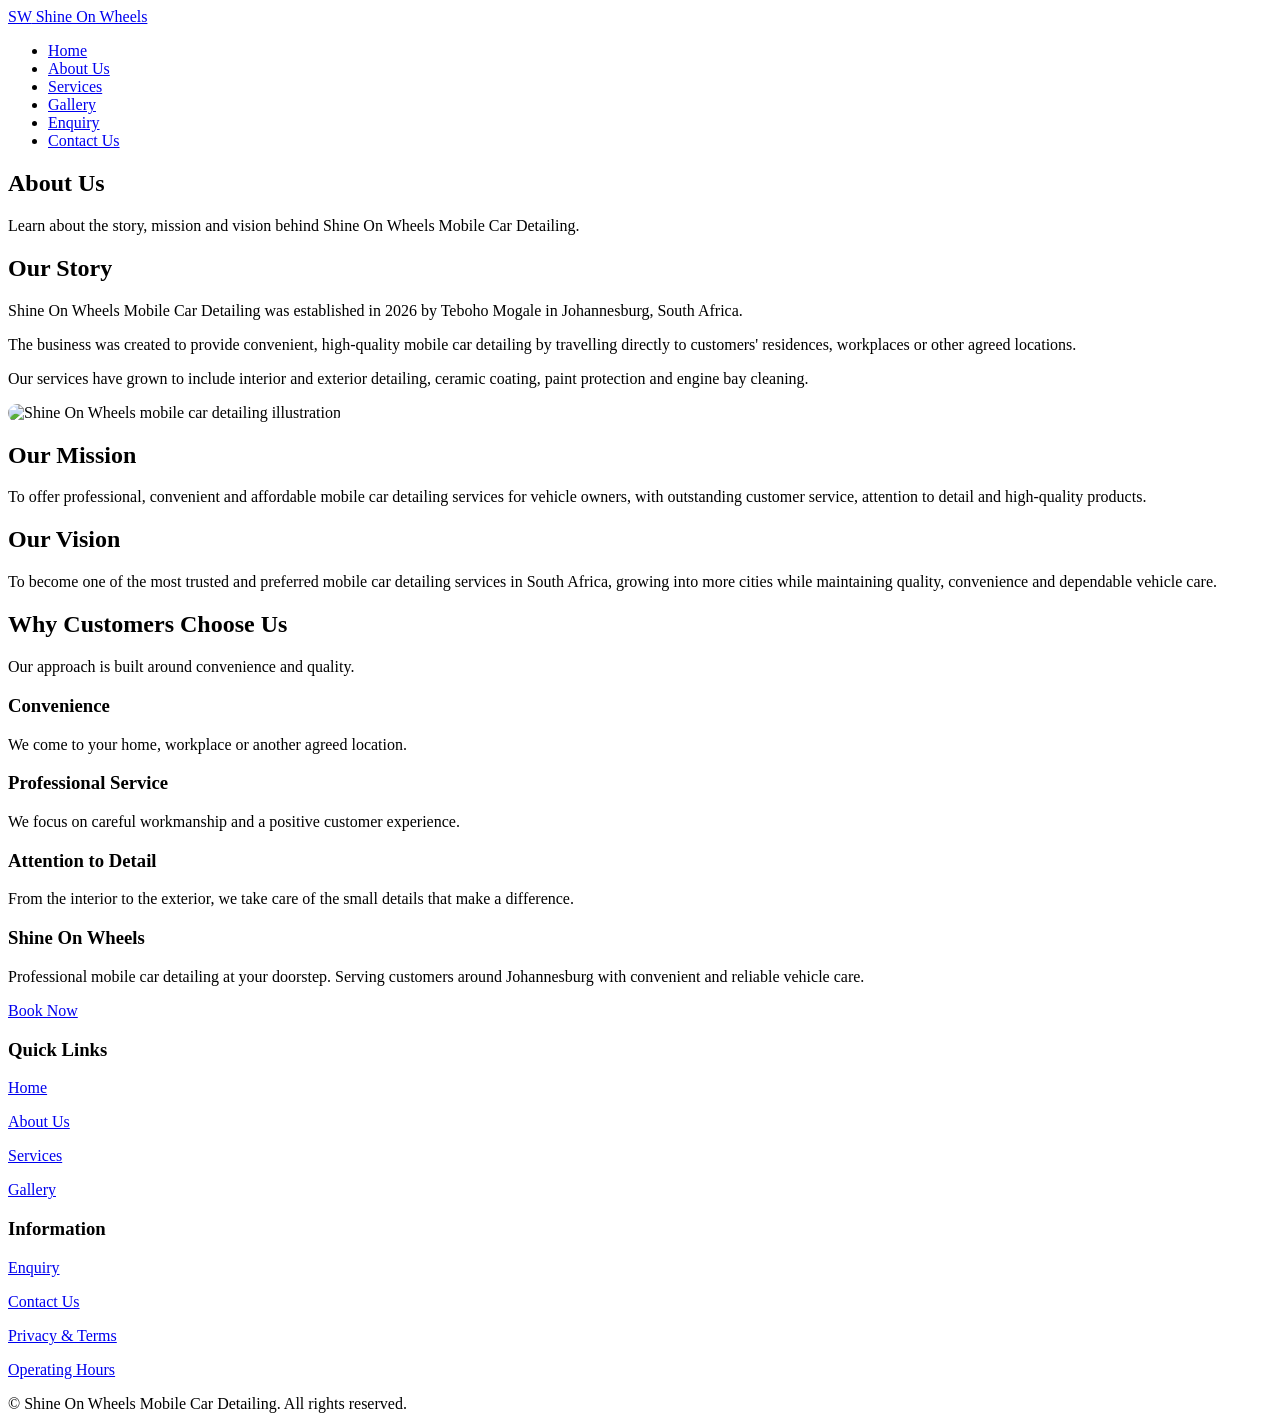
==== aboutus.html @ 9c0e9ab2 "added aboutus.html" ====
<!DOCTYPE html>
<html lang="en">
<head>
  <meta charset="UTF-8">
  <meta name="viewport" content="width=device-width, initial-scale=1.0">
  <meta name="description" content="Shine On Wheels Mobile Car Detailing - professional mobile car detailing in Johannesburg.">
  <title>About Us | Shine On Wheels</title>
  <link rel="stylesheet" href="style.css">
</head>
<body>
<header>
  <div class="container navbar">
    <a class="logo" href="index.html"><span class="logo-mark">SW</span> Shine On Wheels</a>
    <nav aria-label="Main navigation"><ul><li><a class="" href="index.html">Home</a></li>
<li><a class="active" href="aboutus.html">About Us</a></li>
<li><a class="" href="product.html">Services</a></li>
<li><a class="" href="gallery.html">Gallery</a></li>
<li><a class="" href="inquiry.html">Enquiry</a></li>
<li><a class="" href="contact.html">Contact Us</a></li></ul></nav>
  </div>
</header>
<main>

<section class="page-hero"><div class="container"><h1>About Us</h1><p>Learn about the story, mission and vision behind Shine On Wheels Mobile Car Detailing.</p></div></section>
<section class="section">
  <div class="container grid-2">
    <div>
      <h2>Our Story</h2>
      <p>Shine On Wheels Mobile Car Detailing was established in 2026 by Teboho Mogale in Johannesburg, South Africa.</p>
      <p>The business was created to provide convenient, high-quality mobile car detailing by travelling directly to customers' residences, workplaces or other agreed locations.</p>
      <p>Our services have grown to include interior and exterior detailing, ceramic coating, paint protection and engine bay cleaning.</p>
    </div>
    <div>
      <img src="" alt="Shine On Wheels mobile car detailing illustration" style="border-radius:12px">
    </div>
  </div>
</section>
<section class="section alt">
  <div class="container grid-2">
    <article class="card">
      <h2>Our Mission</h2>
      <p>To offer professional, convenient and affordable mobile car detailing services for vehicle owners, with outstanding customer service, attention to detail and high-quality products.</p>
    </article>
    <article class="card">
      <h2>Our Vision</h2>
      <p>To become one of the most trusted and preferred mobile car detailing services in South Africa, growing into more cities while maintaining quality, convenience and dependable vehicle care.</p>
    </article>
  </div>
</section>
<section class="section">
  <div class="container">
    <div class="section-title"><h2>Why Customers Choose Us</h2><p>Our approach is built around convenience and quality.</p></div>
    <div class="grid">
      <article class="card"><h3>Convenience</h3><p>We come to your home, workplace or another agreed location.</p></article>
      <article class="card"><h3>Professional Service</h3><p>We focus on careful workmanship and a positive customer experience.</p></article>
      <article class="card"><h3>Attention to Detail</h3><p>From the interior to the exterior, we take care of the small details that make a difference.</p></article>
    </div>
  </div>
</section>

</main>
<footer>
  <div class="container footer-grid">
    <div>
      <h3>Shine On Wheels</h3>
      <p>Professional mobile car detailing at your doorstep. Serving customers around Johannesburg with convenient and reliable vehicle care.</p>
      <a class="btn" href="inquiry.html">Book Now</a>
    </div>
    <div>
      <h3>Quick Links</h3>
      <p><a href="index.html">Home</a></p>
      <p><a href="aboutus.html">About Us</a></p>
      <p><a href="product.html">Services</a></p>
      <p><a href="gallery.html">Gallery</a></p>
    </div>
    <div>
      <h3>Information</h3>
      <p><a href="inquiry.html">Enquiry</a></p>
      <p><a href="contact.html">Contact Us</a></p>
      <p><a href="legal.html">Privacy & Terms</a></p>
      <p><a href="contact.html">Operating Hours</a></p>
    </div>
  </div>
  <div class="container footer-bottom">&copy; <span id="year"></span> Shine On Wheels Mobile Car Detailing. All rights reserved.</div>
</footer>
<script src="script.js"></script>
</body>
</html>
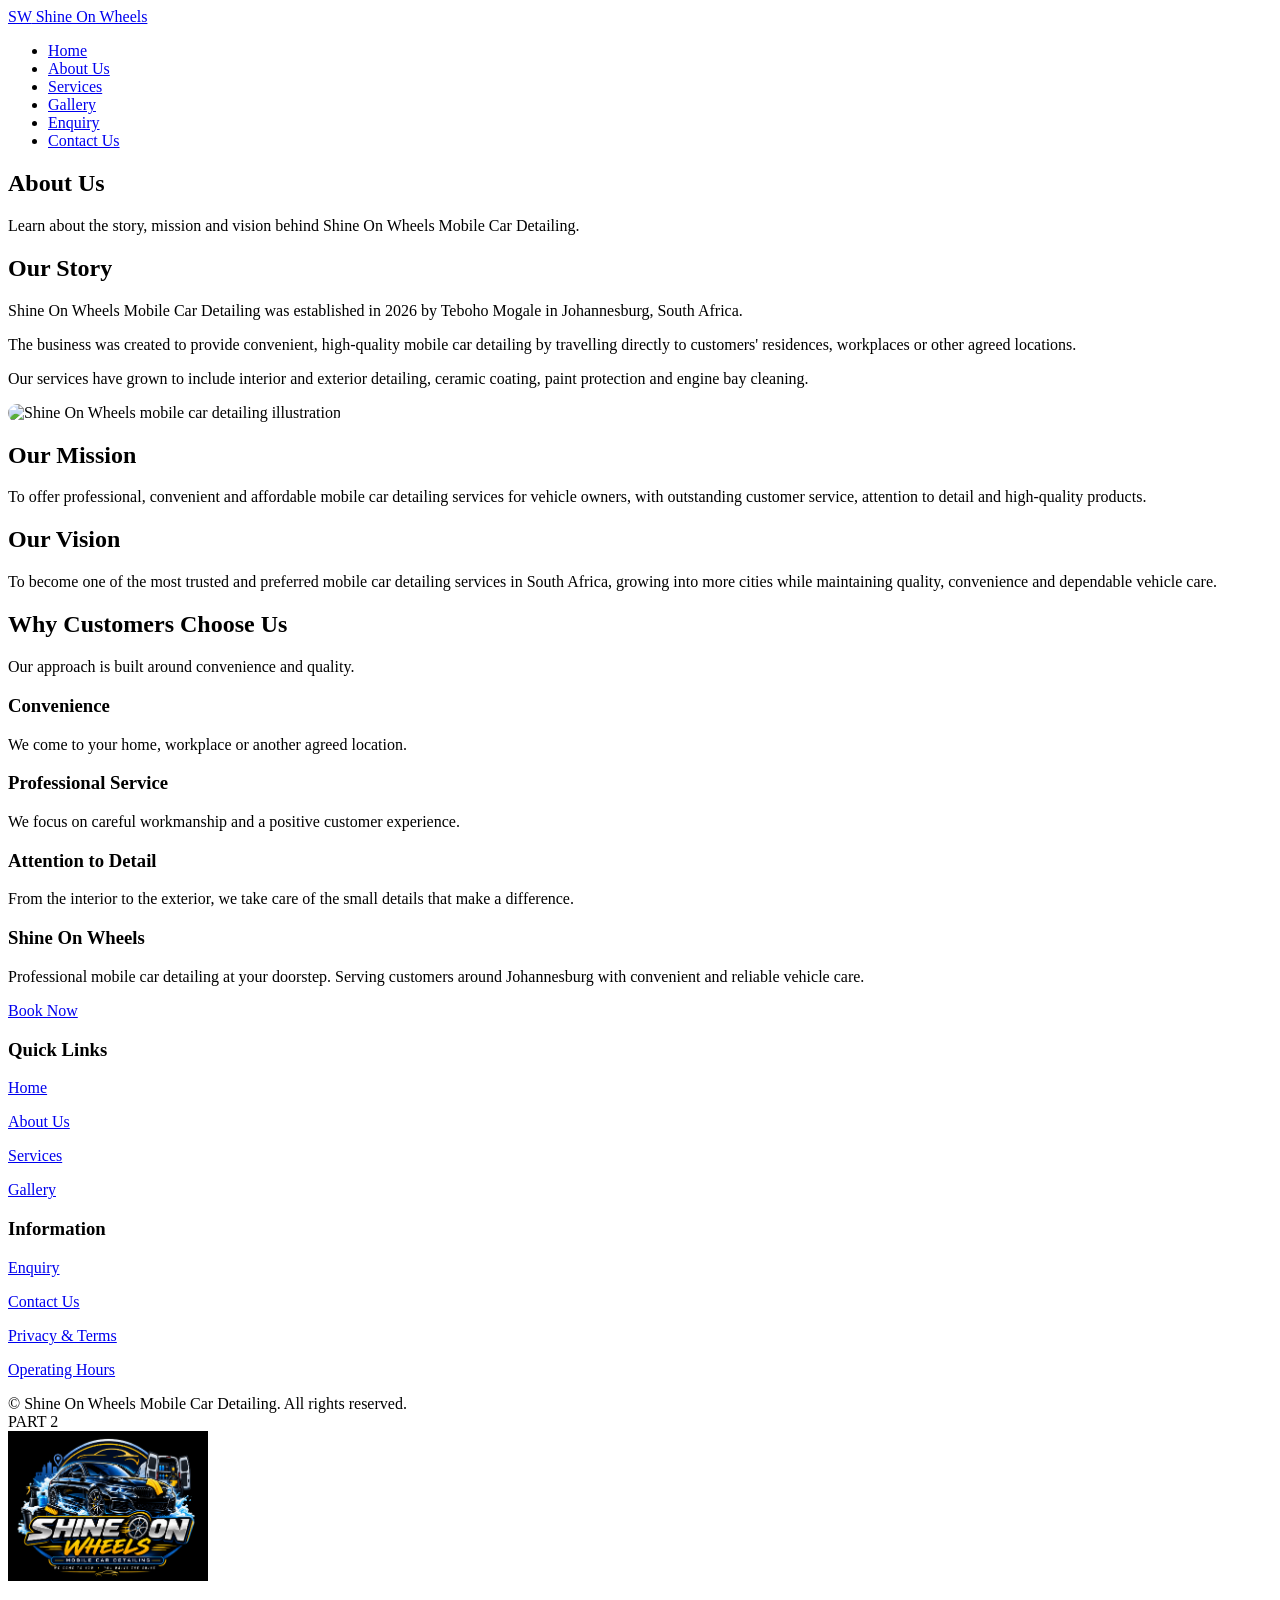
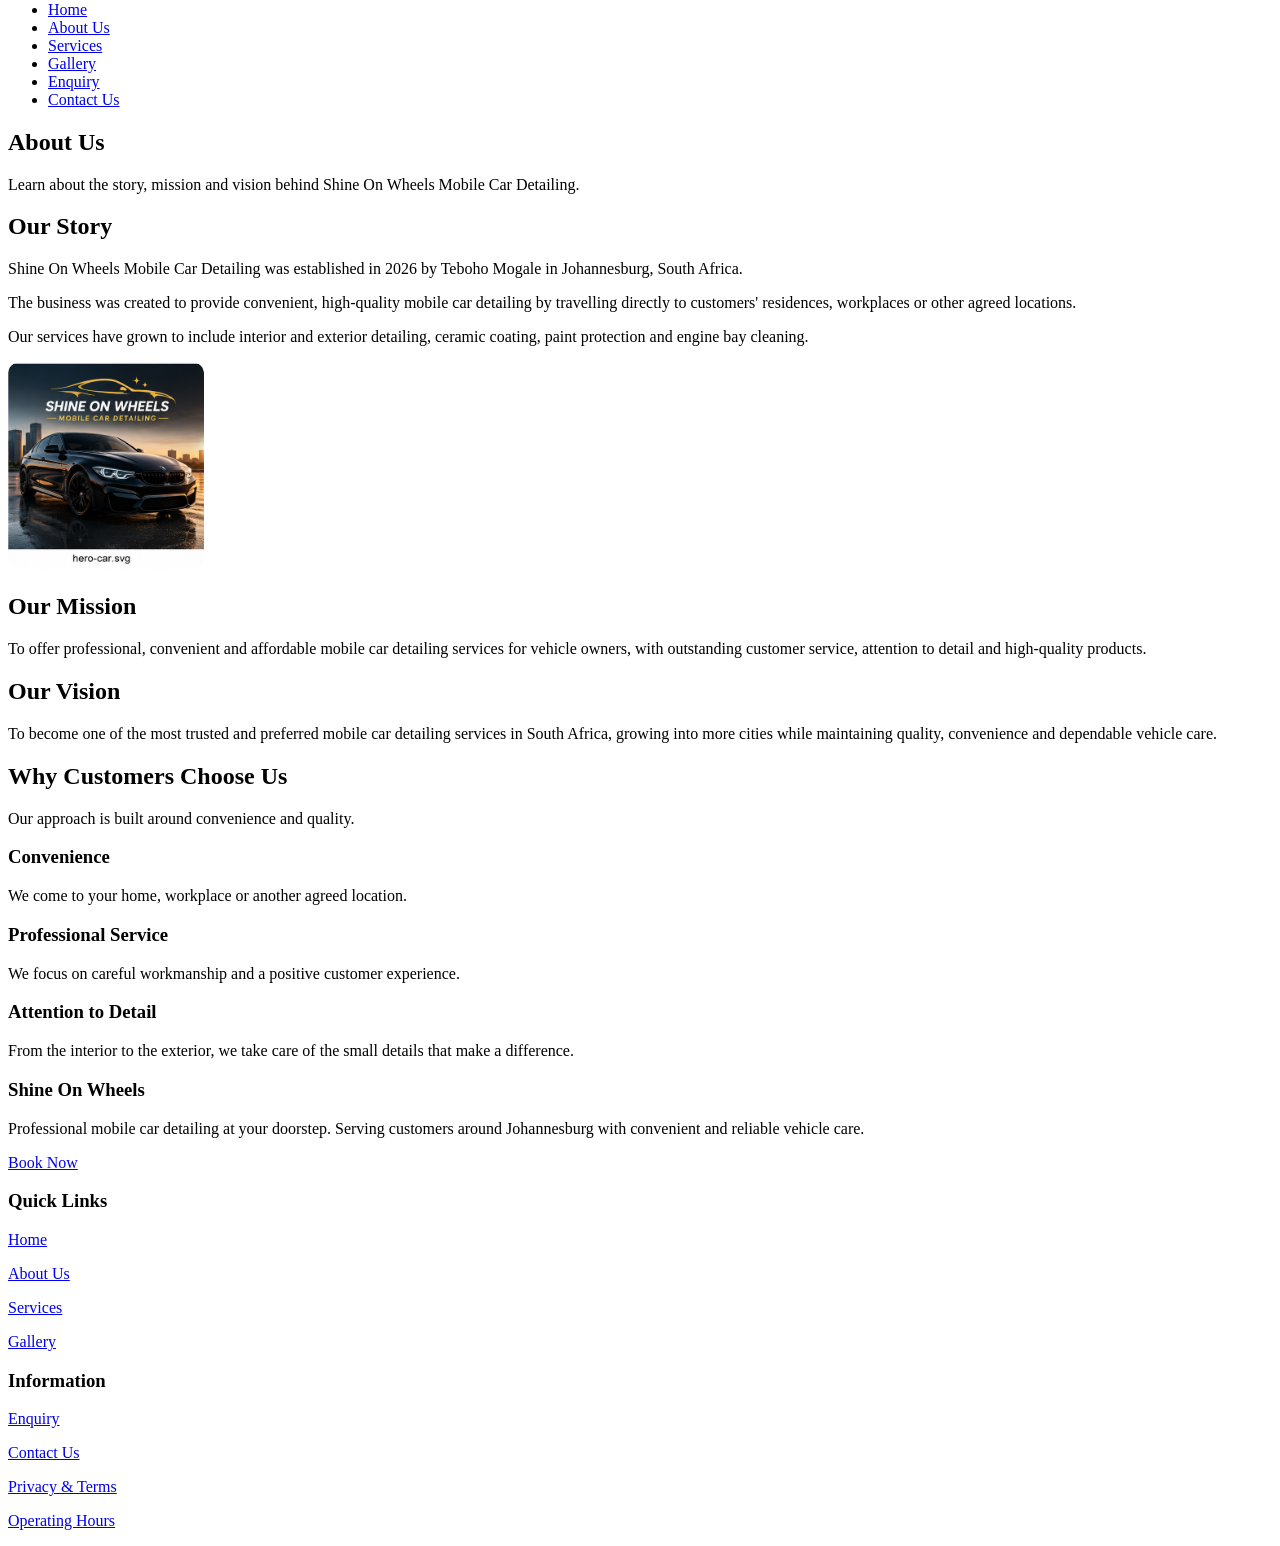
==== commit 971c54ff: "Enhance About Us page with company details Added detailed information about the company, including i" ====
--- a/aboutus.html
+++ b/aboutus.html
@@ -85,4 +85,93 @@
 </footer>
 <script src="script.js"></script>
 </body>
-</html>+</html>
+
+PART 2
+<!DOCTYPE html>
+<html lang="en">
+<head>
+  <meta charset="UTF-8">
+  <meta name="viewport" content="width=device-width, initial-scale=1.0">
+  <meta name="description" content="Shine On Wheels Mobile Car Detailing - professional mobile car detailing in Johannesburg.">
+  <title>About Us | Shine On Wheels</title>
+  <link rel="stylesheet" href="CSS/style.css">
+</head>
+<body>
+<header>
+  <div class="container navbar">
+            <img src="images/LOGO.png" width="200px" height="150px">
+    <nav aria-label="Main navigation"><ul><li><a class="" href="index.html">Home</a></li>
+<li><a class="active" href="aboutus.html">About Us</a></li>
+<li><a class="" href="product.html">Services</a></li>
+<li><a class="" href="gallery.html">Gallery</a></li>
+<li><a class="" href="inquiry.html">Enquiry</a></li>
+<li><a class="" href="contact.html">Contact Us</a></li></ul></nav>
+  </div>
+</header>
+<main>
+
+<section class="page-hero"><div class="container"><h1>About Us</h1><p>Learn about the story, mission and vision behind Shine On Wheels Mobile Car Detailing.</p></div></section>
+<section class="section">
+  <div class="container grid-2">
+    <div>
+      <h2>Our Story</h2>
+      <p>Shine On Wheels Mobile Car Detailing was established in 2026 by Teboho Mogale in Johannesburg, South Africa.</p>
+      <p>The business was created to provide convenient, high-quality mobile car detailing by travelling directly to customers' residences, workplaces or other agreed locations.</p>
+      <p>Our services have grown to include interior and exterior detailing, ceramic coating, paint protection and engine bay cleaning.</p>
+    </div>
+    <div>
+      <img src="images/Hero_full_detail.png" alt="Shine On Wheels mobile car detailing illustration" style="border-radius:12px">
+    </div>
+  </div>
+</section>
+<section class="section alt">
+  <div class="container grid-2">
+    <article class="card">
+      <h2>Our Mission</h2>
+      <p>To offer professional, convenient and affordable mobile car detailing services for vehicle owners, with outstanding customer service, attention to detail and high-quality products.</p>
+    </article>
+    <article class="card">
+      <h2>Our Vision</h2>
+      <p>To become one of the most trusted and preferred mobile car detailing services in South Africa, growing into more cities while maintaining quality, convenience and dependable vehicle care.</p>
+    </article>
+  </div>
+</section>
+<section class="section">
+  <div class="container">
+    <div class="section-title"><h2>Why Customers Choose Us</h2><p>Our approach is built around convenience and quality.</p></div>
+    <div class="grid">
+      <article class="card"><h3>Convenience</h3><p>We come to your home, workplace or another agreed location.</p></article>
+      <article class="card"><h3>Professional Service</h3><p>We focus on careful workmanship and a positive customer experience.</p></article>
+      <article class="card"><h3>Attention to Detail</h3><p>From the interior to the exterior, we take care of the small details that make a difference.</p></article>
+    </div>
+  </div>
+</section>
+
+</main>
+<footer>
+  <div class="container footer-grid">
+    <div>
+      <h3>Shine On Wheels</h3>
+      <p>Professional mobile car detailing at your doorstep. Serving customers around Johannesburg with convenient and reliable vehicle care.</p>
+      <a class="btn" href="inquiry.html">Book Now</a>
+    </div>
+    <div>
+      <h3>Quick Links</h3>
+      <p><a href="index.html">Home</a></p>
+      <p><a href="aboutus.html">About Us</a></p>
+      <p><a href="product.html">Services</a></p>
+      <p><a href="gallery.html">Gallery</a></p>
+    </div>
+    <div>
+      <h3>Information</h3>
+      <p><a href="inquiry.html">Enquiry</a></p>
+      <p><a href="contact.html">Contact Us</a></p>
+      <p><a href="legal.html">Privacy & Terms</a></p>
+      <p><a href="contact.html">Operating Hours</a></p>
+    </div>
+  </div>
+  
+</footer>
+</body>
+</html>
--- a/CSS/style.css
+++ b/CSS/style.css
@@ -0,0 +1 @@
+*
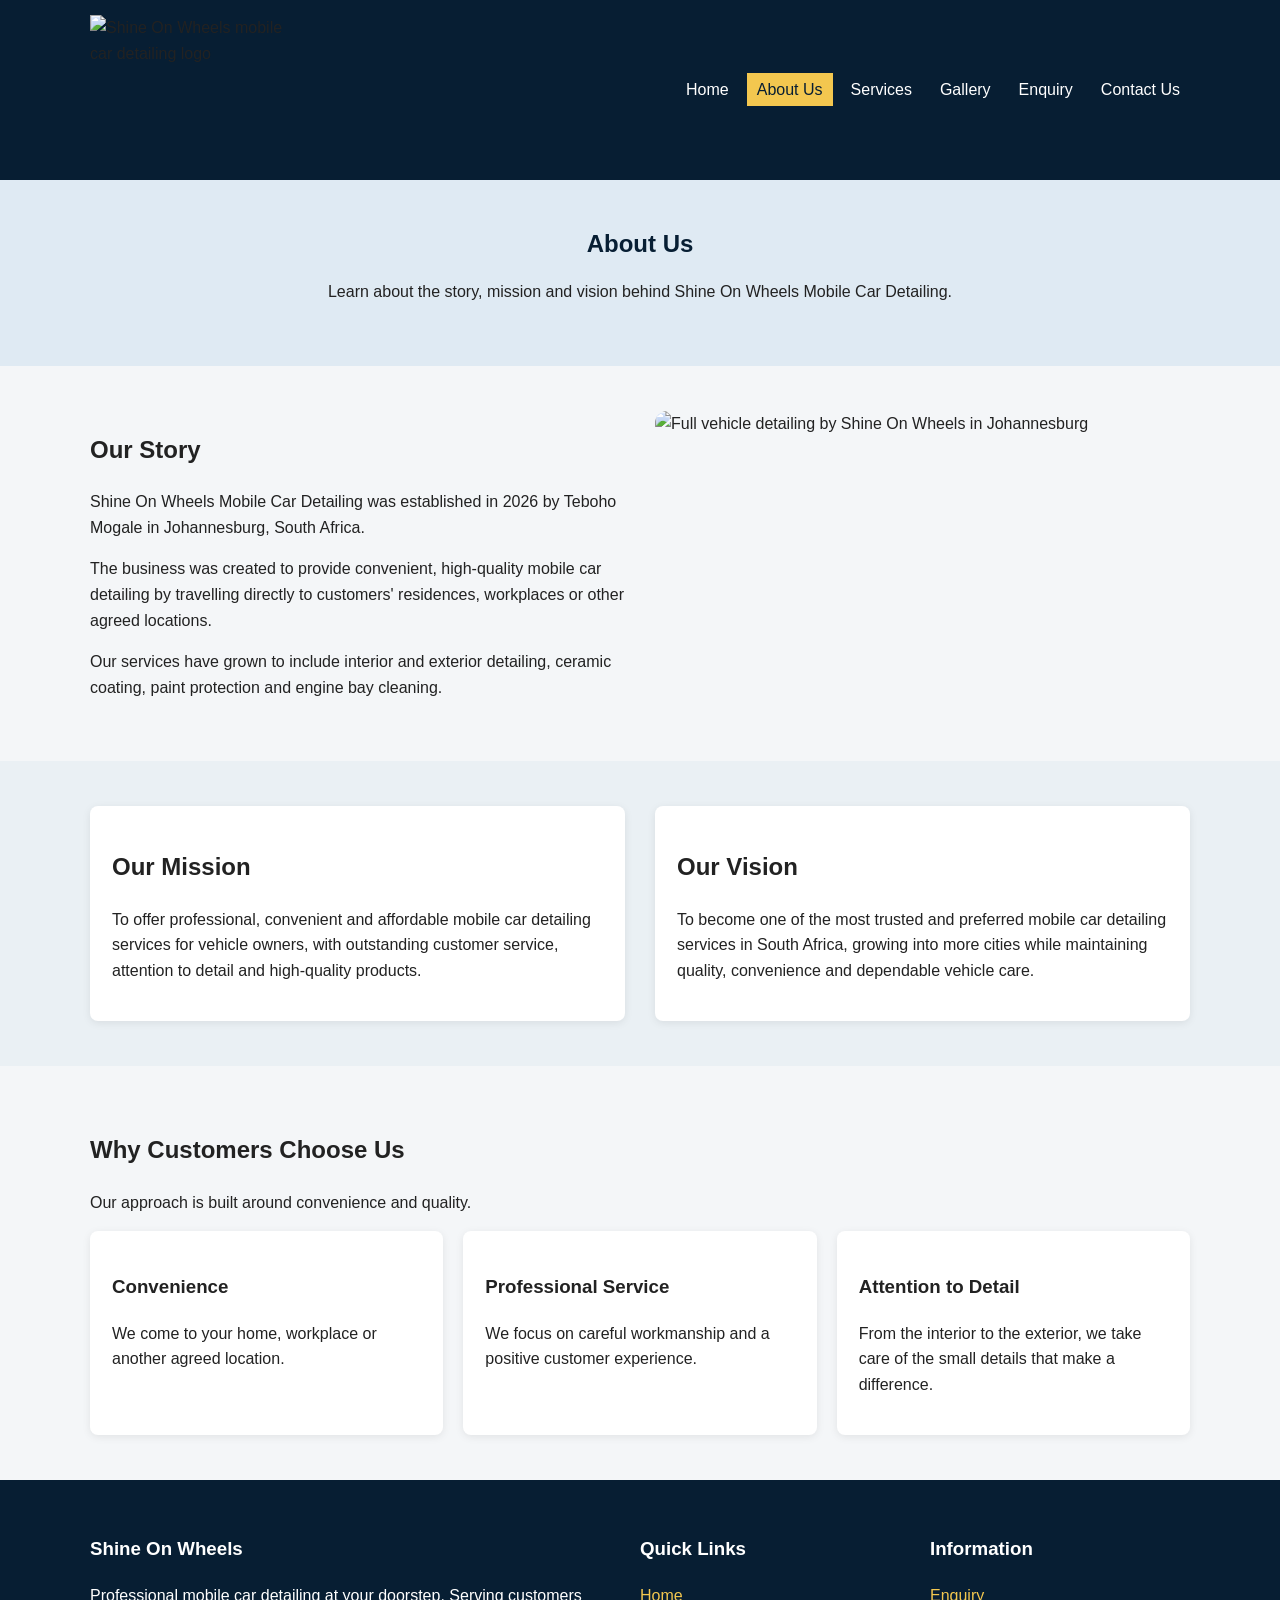
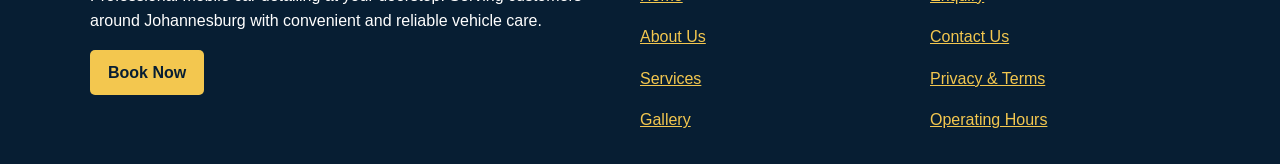
==== commit 7bf21e5a: "Enhance SEO and update images in aboutus.html Updated meta tags for SEO and changed images for bette" ====
--- a/aboutus.html
+++ b/aboutus.html
@@ -3,14 +3,19 @@
 <head>
   <meta charset="UTF-8">
   <meta name="viewport" content="width=device-width, initial-scale=1.0">
-  <meta name="description" content="Shine On Wheels Mobile Car Detailing - professional mobile car detailing in Johannesburg.">
-  <title>About Us | Shine On Wheels</title>
-  <link rel="stylesheet" href="style.css">
+  <meta name="description" content="Learn about Shine On Wheels, a Johannesburg mobile car detailing business offering convenient vehicle care at your home or workplace.">
+  <title>About Shine On Wheels | Mobile Car Detailing Johannesburg</title>
+  <link rel="stylesheet" href="CSS/style.css">
+    <meta name="robots" content="index, follow">
+    <meta property="og:type" content="website">
+    <meta property="og:site_name" content="Shine On Wheels">
+    <meta property="og:title" content="About Shine On Wheels | Mobile Car Detailing Johannesburg">
+    <meta property="og:description" content="Learn about Shine On Wheels, a Johannesburg mobile car detailing business offering convenient vehicle care at your home or workplace.">
 </head>
 <body>
 <header>
   <div class="container navbar">
-    <a class="logo" href="index.html"><span class="logo-mark">SW</span> Shine On Wheels</a>
+            <img src="images/shine-on-wheels-logo.png" width="200px" height="150px" alt="Shine On Wheels mobile car detailing logo">
     <nav aria-label="Main navigation"><ul><li><a class="" href="index.html">Home</a></li>
 <li><a class="active" href="aboutus.html">About Us</a></li>
 <li><a class="" href="product.html">Services</a></li>
@@ -31,97 +36,7 @@
       <p>Our services have grown to include interior and exterior detailing, ceramic coating, paint protection and engine bay cleaning.</p>
     </div>
     <div>
-      <img src="" alt="Shine On Wheels mobile car detailing illustration" style="border-radius:12px">
-    </div>
-  </div>
-</section>
-<section class="section alt">
-  <div class="container grid-2">
-    <article class="card">
-      <h2>Our Mission</h2>
-      <p>To offer professional, convenient and affordable mobile car detailing services for vehicle owners, with outstanding customer service, attention to detail and high-quality products.</p>
-    </article>
-    <article class="card">
-      <h2>Our Vision</h2>
-      <p>To become one of the most trusted and preferred mobile car detailing services in South Africa, growing into more cities while maintaining quality, convenience and dependable vehicle care.</p>
-    </article>
-  </div>
-</section>
-<section class="section">
-  <div class="container">
-    <div class="section-title"><h2>Why Customers Choose Us</h2><p>Our approach is built around convenience and quality.</p></div>
-    <div class="grid">
-      <article class="card"><h3>Convenience</h3><p>We come to your home, workplace or another agreed location.</p></article>
-      <article class="card"><h3>Professional Service</h3><p>We focus on careful workmanship and a positive customer experience.</p></article>
-      <article class="card"><h3>Attention to Detail</h3><p>From the interior to the exterior, we take care of the small details that make a difference.</p></article>
-    </div>
-  </div>
-</section>
-
-</main>
-<footer>
-  <div class="container footer-grid">
-    <div>
-      <h3>Shine On Wheels</h3>
-      <p>Professional mobile car detailing at your doorstep. Serving customers around Johannesburg with convenient and reliable vehicle care.</p>
-      <a class="btn" href="inquiry.html">Book Now</a>
-    </div>
-    <div>
-      <h3>Quick Links</h3>
-      <p><a href="index.html">Home</a></p>
-      <p><a href="aboutus.html">About Us</a></p>
-      <p><a href="product.html">Services</a></p>
-      <p><a href="gallery.html">Gallery</a></p>
-    </div>
-    <div>
-      <h3>Information</h3>
-      <p><a href="inquiry.html">Enquiry</a></p>
-      <p><a href="contact.html">Contact Us</a></p>
-      <p><a href="legal.html">Privacy & Terms</a></p>
-      <p><a href="contact.html">Operating Hours</a></p>
-    </div>
-  </div>
-  <div class="container footer-bottom">&copy; <span id="year"></span> Shine On Wheels Mobile Car Detailing. All rights reserved.</div>
-</footer>
-<script src="script.js"></script>
-</body>
-</html>
-
-PART 2
-<!DOCTYPE html>
-<html lang="en">
-<head>
-  <meta charset="UTF-8">
-  <meta name="viewport" content="width=device-width, initial-scale=1.0">
-  <meta name="description" content="Shine On Wheels Mobile Car Detailing - professional mobile car detailing in Johannesburg.">
-  <title>About Us | Shine On Wheels</title>
-  <link rel="stylesheet" href="CSS/style.css">
-</head>
-<body>
-<header>
-  <div class="container navbar">
-            <img src="images/LOGO.png" width="200px" height="150px">
-    <nav aria-label="Main navigation"><ul><li><a class="" href="index.html">Home</a></li>
-<li><a class="active" href="aboutus.html">About Us</a></li>
-<li><a class="" href="product.html">Services</a></li>
-<li><a class="" href="gallery.html">Gallery</a></li>
-<li><a class="" href="inquiry.html">Enquiry</a></li>
-<li><a class="" href="contact.html">Contact Us</a></li></ul></nav>
-  </div>
-</header>
-<main>
-
-<section class="page-hero"><div class="container"><h1>About Us</h1><p>Learn about the story, mission and vision behind Shine On Wheels Mobile Car Detailing.</p></div></section>
-<section class="section">
-  <div class="container grid-2">
-    <div>
-      <h2>Our Story</h2>
-      <p>Shine On Wheels Mobile Car Detailing was established in 2026 by Teboho Mogale in Johannesburg, South Africa.</p>
-      <p>The business was created to provide convenient, high-quality mobile car detailing by travelling directly to customers' residences, workplaces or other agreed locations.</p>
-      <p>Our services have grown to include interior and exterior detailing, ceramic coating, paint protection and engine bay cleaning.</p>
-    </div>
-    <div>
-      <img src="images/Hero_full_detail.png" alt="Shine On Wheels mobile car detailing illustration" style="border-radius:12px">
+      <img src="images/full-car-detailing-johannesburg.png" alt="Full vehicle detailing by Shine On Wheels in Johannesburg" style="border-radius:12px">
     </div>
   </div>
 </section>
@@ -173,5 +88,6 @@
   </div>
   
 </footer>
+    <script src="js/script.js" defer></script>
 </body>
 </html>
--- a/CSS/style.css
+++ b/CSS/style.css
@@ -1 +1,291 @@
-*
+/* Main settings */
+* {
+    box-sizing: border-box;
+}
+
+body {
+    margin: 0;
+    font-family: Arial, sans-serif;
+    background-color: #f4f6f8;
+    color: #222;
+    line-height: 1.6;
+}
+
+/* Container */
+.container {
+    width: 90%;
+    max-width: 1100px;
+    margin: auto;
+}
+
+/* Header */
+header {
+    background-color: #071e33;
+    padding: 15px 0;
+}
+
+/* Navigation */
+.navbar {
+    display: flex;
+    align-items: center;
+    justify-content: space-between;
+}
+
+.logo {
+    color: white;
+    text-decoration: none;
+    font-size: 22px;
+    font-weight: bold;
+}
+
+.logo-mark {
+    color: #f3c74f;
+    margin-right: 8px;
+}
+
+nav ul {
+    list-style: none;
+    display: flex;
+    gap: 8px;
+    margin: 0;
+    padding: 0;
+}
+
+nav a {
+    color: white;
+    text-decoration: none;
+    padding: 8px 10px;
+}
+
+nav a:hover,
+nav a.active {
+    background-color: #f3c74f;
+    color: #071e33;
+}
+
+/* Main content */
+main {
+    min-height: 70vh;
+}
+
+/* Page heading */
+.page-hero {
+    background-color: #dfeaf3;
+    padding: 45px 0;
+    text-align: center;
+}
+
+.page-hero h1 {
+    color: #071e33;
+    margin: 0;
+}
+
+/* Sections */
+.section {
+    padding: 45px 0;
+}
+
+.section.alt {
+    background-color: #eaf0f4;
+}
+
+/* Grid layouts */
+.grid {
+    display: grid;
+    grid-template-columns: repeat(3, 1fr);
+    gap: 20px;
+}
+
+.grid-2 {
+    display: grid;
+    grid-template-columns: 1fr 1fr;
+    gap: 30px;
+}
+
+/* Cards */
+.card {
+    background-color: white;
+    padding: 22px;
+    border-radius: 8px;
+    box-shadow: 0 2px 8px rgba(0, 0, 0, 0.08);
+}
+
+.card img {
+    width: 100%;
+    height: 190px;
+    object-fit: cover;
+    border-radius: 6px;
+}
+
+/* Buttons */
+.btn {
+    display: inline-block;
+    background-color: #f3c74f;
+    color: #071e33;
+    padding: 10px 18px;
+    text-decoration: none;
+    border-radius: 5px;
+    font-weight: bold;
+}
+
+.btn-dark {
+    background-color: #071e33;
+    color: white;
+}
+
+/* Prices */
+.price {
+    font-size: 24px;
+    font-weight: bold;
+    color: #071e33;
+    margin: 12px 0;
+}
+
+/* Gallery */
+.gallery {
+    display: grid;
+    grid-template-columns: repeat(3, 1fr);
+    gap: 20px;
+}
+
+.gallery figure {
+    margin: 0;
+    background-color: white;
+    padding: 12px;
+    border-radius: 8px;
+}
+
+.gallery img {
+    width: 100%;
+    height: 190px;
+    object-fit: cover;
+    border-radius: 6px;
+}
+
+.gallery figcaption {
+    padding: 8px 2px;
+    font-weight: bold;
+}
+
+/* Contact section */
+.contact-box {
+    display: grid;
+    grid-template-columns: 1fr 1fr;
+    gap: 15px;
+}
+
+.contact-item {
+    background-color: white;
+    padding: 18px;
+    border-left: 4px solid #f3c74f;
+}
+
+.contact-item strong {
+    display: block;
+    color: #071e33;
+    margin-bottom: 5px;
+}
+
+/* Notice */
+.notice {
+    margin-top: 25px;
+    padding: 15px;
+    background-color: #fff8d9;
+    border-left: 4px solid #f3c74f;
+}
+
+/* Form */
+form {
+    background-color: white;
+    padding: 25px;
+    border-radius: 8px;
+}
+
+input,
+select,
+textarea {
+    width: 100%;
+    padding: 10px;
+    border: 1px solid #bbb;
+    border-radius: 4px;
+    font-family: Arial, sans-serif;
+}
+
+button {
+    cursor: pointer;
+}
+
+/* Footer */
+footer {
+    background-color: #071e33;
+    color: white;
+    padding: 35px 0 15px;
+}
+
+footer a {
+    color: #f3c74f;
+}
+
+.footer-grid {
+    display: grid;
+    grid-template-columns: 2fr 1fr 1fr;
+    gap: 30px;
+}
+
+.footer-bottom {
+    border-top: 1px solid #345;
+    margin-top: 25px;
+    padding-top: 15px;
+    text-align: center;
+}
+
+/* Tablet screen */
+@media (max-width: 800px) {
+
+    .navbar {
+        display: block;
+        text-align: center;
+    }
+
+    .logo {
+        display: block;
+        margin-bottom: 12px;
+    }
+
+    nav ul {
+        justify-content: center;
+        flex-wrap: wrap;
+    }
+
+    .grid,
+    .gallery {
+        grid-template-columns: 1fr 1fr;
+    }
+
+    .grid-2 {
+        grid-template-columns: 1fr;
+    }
+
+    .contact-box,
+    .footer-grid {
+        grid-template-columns: 1fr;
+    }
+}
+
+/* Mobile phone screen */
+@media (max-width: 520px) {
+
+    .grid,
+    .gallery {
+        grid-template-columns: 1fr;
+    }
+
+    nav a {
+        padding: 7px;
+        font-size: 14px;
+    }
+
+    .section {
+        padding: 30px 0;
+    }
+}
